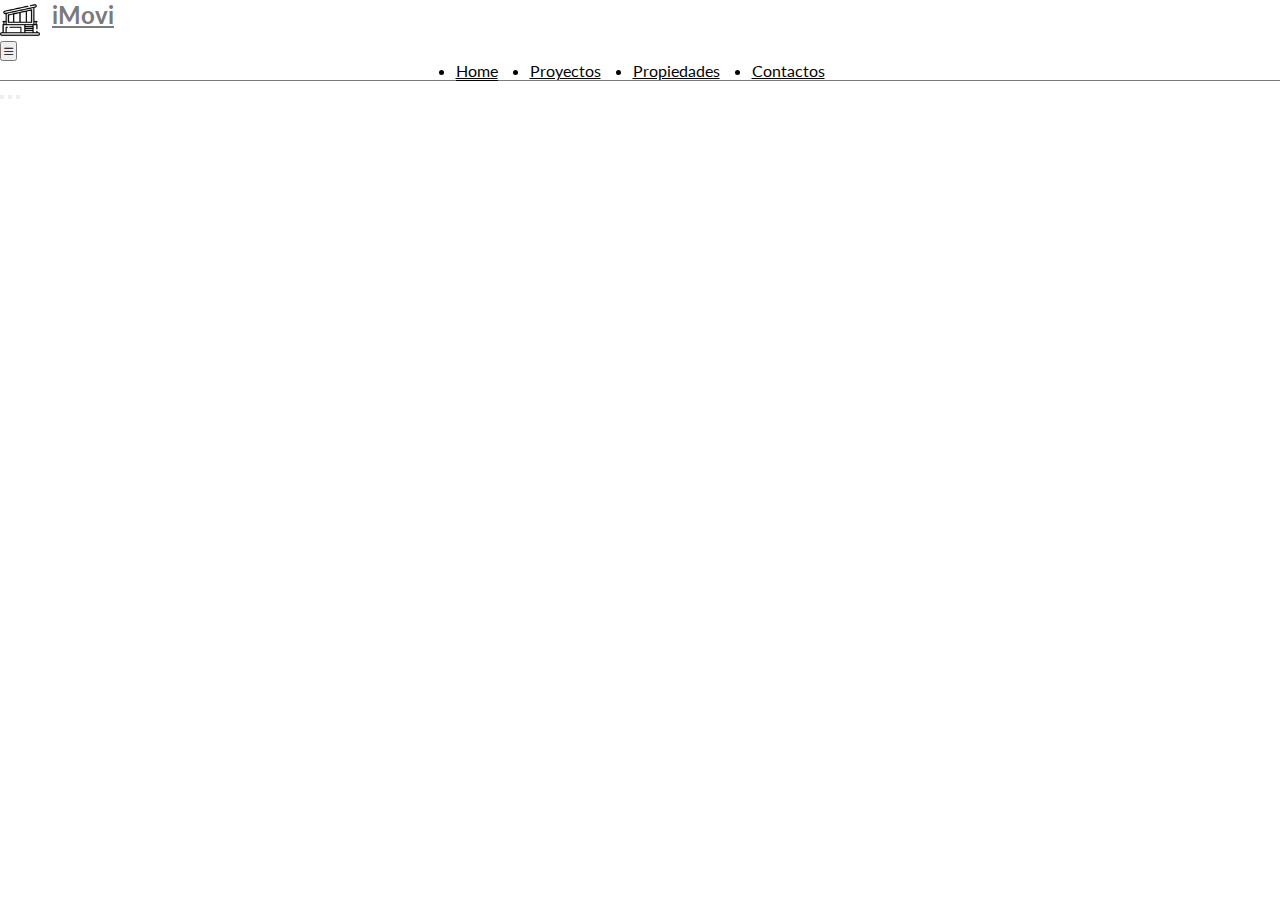
==== Landing1/index.html @ c79faab3 "Barra de Navegación" ====
<!DOCTYPE html>
<html lang="en">
  <head>
    <meta charset="UTF-8" />
    <meta http-equiv="X-UA-Compatible" content="IE=edge" />
    <meta name="viewport" content="width=device-width, initial-scale=1" />
    <link rel="shortcut icon" href="./images/favicon.ico" type="image/x-icon" />
    <!-- CSS only -->
    <link
      href="https://cdn.jsdelivr.net/npm/bootstrap@5.1.1/dist/css/bootstrap.min.css"
      rel="stylesheet"
      integrity="sha384-F3w7mX95PdgyTmZZMECAngseQB83DfGTowi0iMjiWaeVhAn4FJkqJByhZMI3AhiU"
      crossorigin="anonymous"
    />

    <link
      rel="stylesheet"
      href="https://cdn.jsdelivr.net/npm/bootstrap-icons@1.5.0/font/bootstrap-icons.css"
    />

    <link rel="stylesheet" href="./css/style.css" />
    <!--Fuente-->
    <link
      href="https://fonts.googleapis.com/css2?family=Lato:wght@900&display=swap"
      rel="stylesheet"
    />
    <title>Proyect 1</title>
  </head>
  <body>
    <!--Navbar-->
    <main>
      <nav
        class="navbar navbar-expand-lg fixed-top bg-primary-color"
        id="navbar"
      >
        <div class="container py-3">
          <a href="#" class="navbar-brand primary-color">
            <img src="./images/imovi-icon.png" alt="Logo iMovi" />
            <span>iMovi</span>
          </a>
          <button
            class="navbar-toggler"
            type="button"
            data-bs-toggle="collapse"
            data-bs-target="#navbar-items"
            arial-control="navbar-items"
            aria-expanded="false"
            aria-label="Toggle navigation"
          >
            <i class="bi bi-list"></i>
          </button>
          <div class="collapse navbar-collapse" id="navbar-items">
            <ul class="navbar-nav me-auto mb-2 mb-lg-0">
              <li class="nav-item">
                <a
                  href="#"
                  class="nav-link active primary-color"
                  aria-current="page"
                  >Home</a
                >
              </li>
              <li class="nav-item">
                <a href="#" class="nav-link primary-color" aria-current="page"
                  >Proyectos</a
                >
              </li>
              <li class="nav-item">
                <a href="#" class="nav-link primary-color" aria-current="page"
                  >Propiedades</a
                >
              </li>
              <li class="nav-item">
                <a href="#" class="nav-link primary-color" aria-current="page"
                  >Contactos</a
                >
              </li>
            </ul>
          </div>
        </div>
      </nav>
    </main>

    <!--Slider-->

    <section>
      <div class="container" id="slider-container">
        <div class="carousel slider" id="slider" data-bs-ride="carousel">
          <div class="carousel-indicators">
            <button
              type="button"
              class="active"
              dara-bs-target="#slider"
              data-bs-slide-to="0"
              aria-current="true"
              aria-label="slide 1"
            ></button>
            <button
              type="button"
              dara-bs-target="#slider"
              data-bs-slide-to="1"
              aria-label="slide 2"
            ></button>
            <button
              type="button"
              dara-bs-target="#slider"
              data-bs-slide-to="2"
              aria-label="slide 3"
            ></button>
          </div>
        </div>
      </div>
    </section>

    <!-- JavaScript Bundle with Popper -->
    <script
      src="https://cdn.jsdelivr.net/npm/bootstrap@5.1.1/dist/js/bootstrap.bundle.min.js"
      integrity="sha384-/bQdsTh/da6pkI1MST/rWKFNjaCP5gBSY4sEBT38Q/9RBh9AH40zEOg7Hlq2THRZ"
      crossorigin="anonymous"
    ></script>
  </body>
</html>
---- Landing1/css/style.css ----
* {
  margin: 0;
  padding: 0;
  font-family: "Lato", "sans-serif"; }

.primary-color {
  color: #050505; }

.bg-secondary-color {
  background-color: #ece8ea; }

.bg-primary-color {
  background-color: #fff; }

.secodary-color {
  background-color: #7a7a7a; }

.bg-dark-color {
  background-color: #050505; }

#navbar {
  border-bottom: 1px solid #7a7a7a; }
  #navbar a:hover {
    color: #7a7a7a; }
  #navbar a.active {
    border-bottom: 1px solid #050505; }

.navbar-brand {
  display: flex; }
  .navbar-brand img {
    width: 40px; }
  .navbar-brand span {
    font-weight: 700;
    font-size: 1.5em;
    margin-left: 0.5em; }

#navbar-items .navbar-nav {
  display: flex;
  justify-content: center;
  width: 100%; }
#navbar-items .nav-item {
  margin: 0 1em; }

/*Slider*/
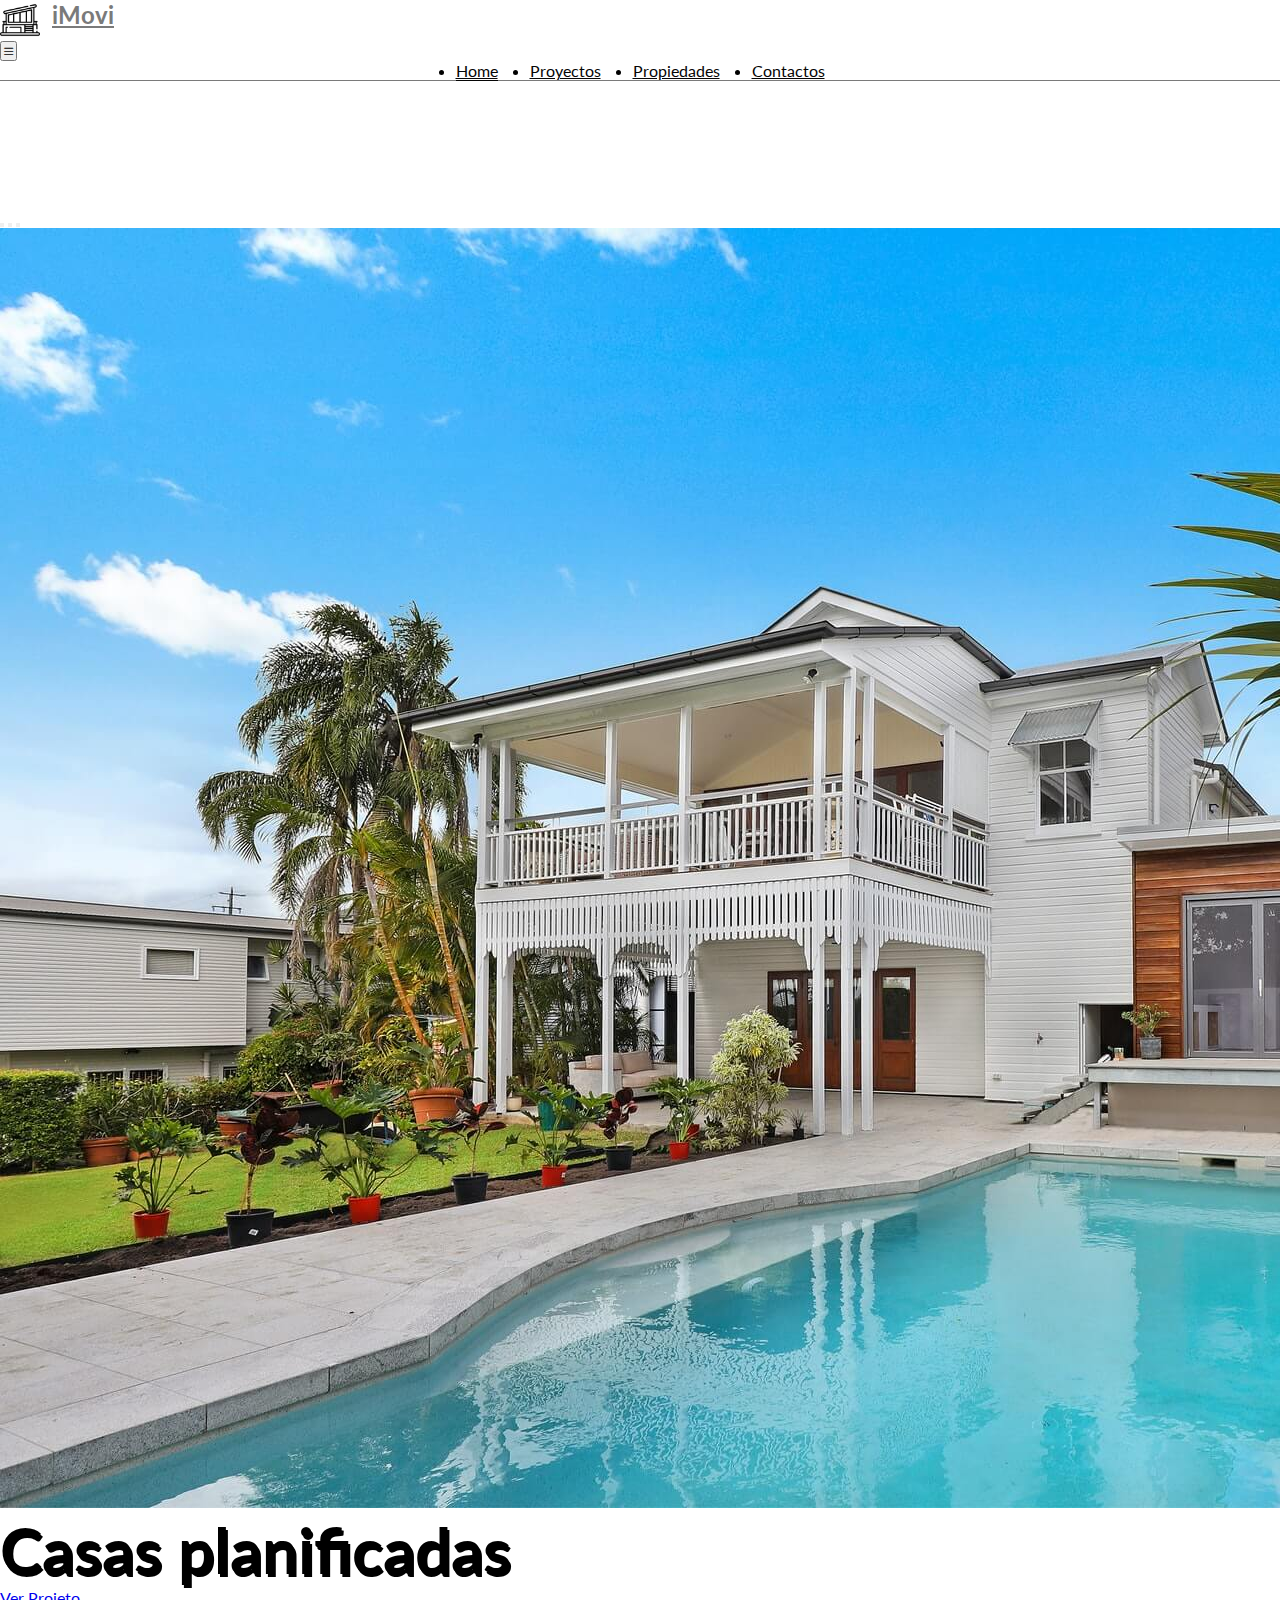
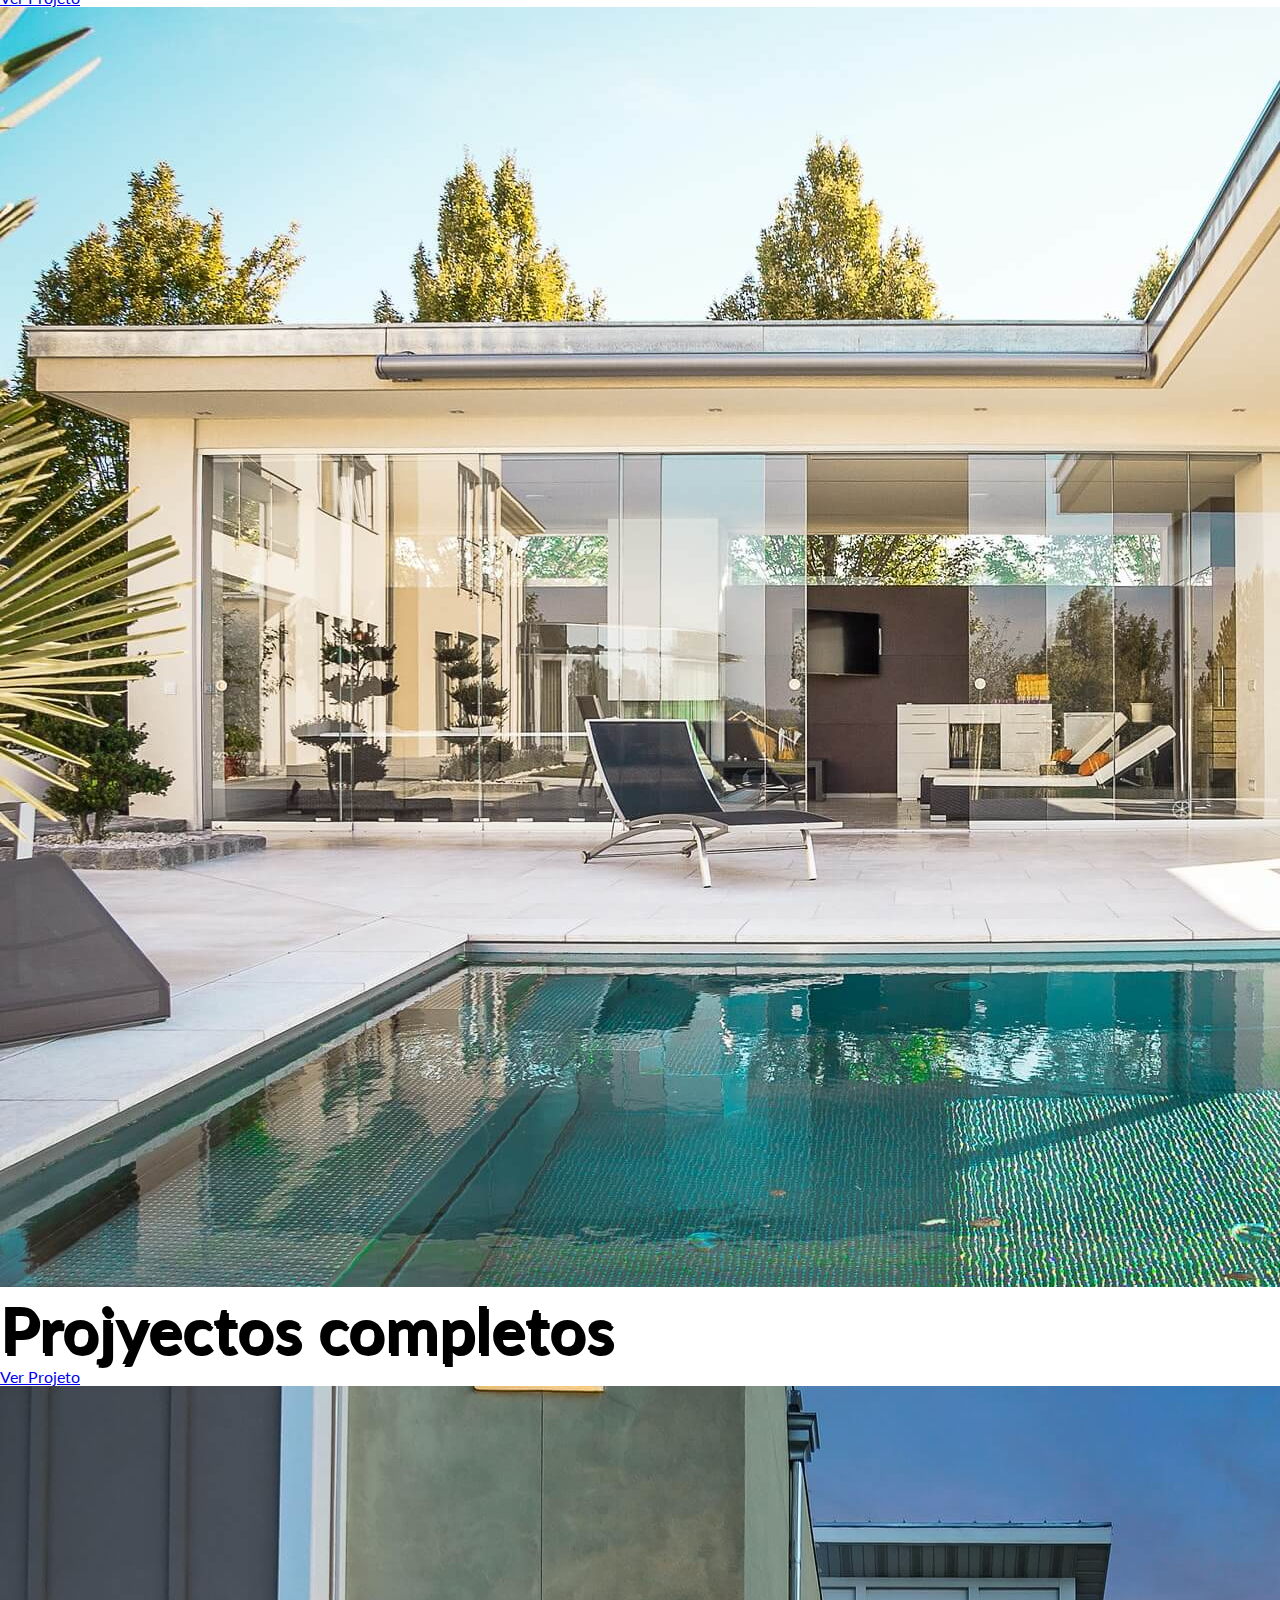
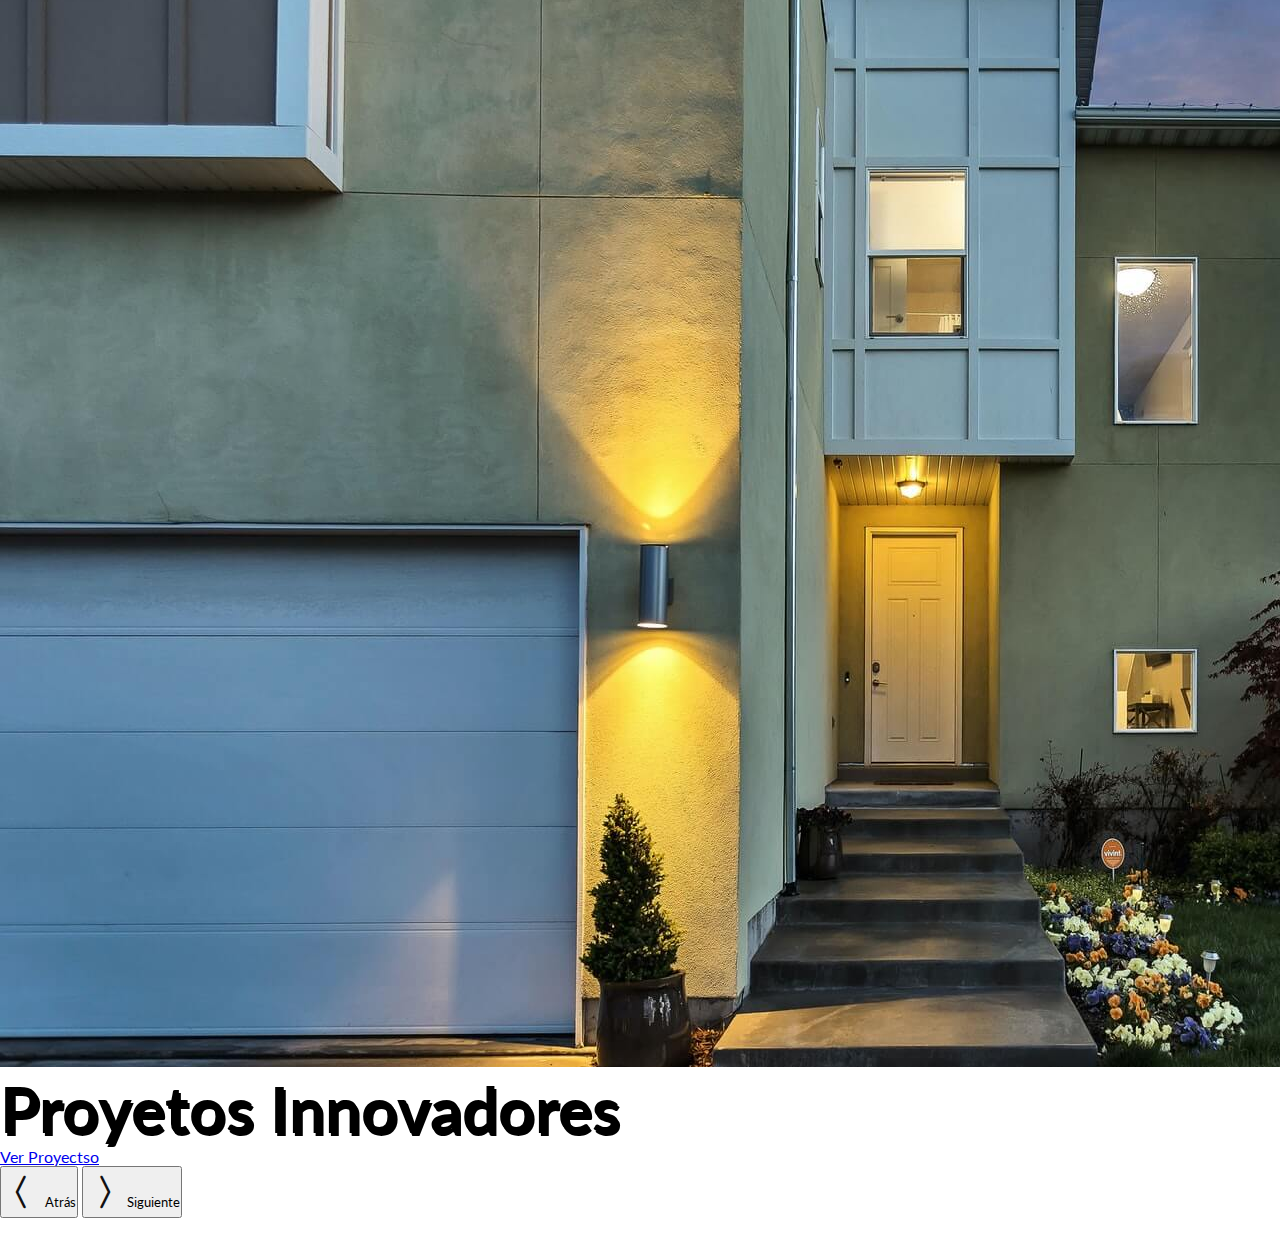
==== commit 51b21b9c: "Slider" ====
--- a/Landing1/index.html
+++ b/Landing1/index.html
@@ -34,7 +34,7 @@
         id="navbar"
       >
         <div class="container py-3">
-          <a href="#" class="navbar-brand primary-color">
+          <a href="#" class="navbar-brand">
             <img src="./images/imovi-icon.png" alt="Logo iMovi" />
             <span>iMovi</span>
           </a>
@@ -84,32 +84,74 @@
 
     <section>
       <div class="container" id="slider-container">
-        <div class="carousel slider" id="slider" data-bs-ride="carousel">
+        <div id="slider" class="carousel slide" data-bs-ride="carousel">
           <div class="carousel-indicators">
             <button
               type="button"
+              data-bs-target="#slider"
+              data-bs-slide-to="0"
               class="active"
-              dara-bs-target="#slider"
-              data-bs-slide-to="0"
               aria-current="true"
-              aria-label="slide 1"
+              aria-label="Slide 1"
             ></button>
             <button
               type="button"
-              dara-bs-target="#slider"
+              data-bs-target="#slider"
               data-bs-slide-to="1"
-              aria-label="slide 2"
+              aria-label="Slide 2"
             ></button>
             <button
               type="button"
-              dara-bs-target="#slider"
+              data-bs-target="#slider"
               data-bs-slide-to="2"
-              aria-label="slide 3"
+              aria-label="Slide 3"
             ></button>
           </div>
+          <div class="carousel-inner">
+            <div class="carousel-item active">
+              <img src="./images/banner-1.jpg" class="d-block w-100" alt="Casa 1" />
+              <div class="carousel-caption">
+                <h5>Casas planificadas</h5>
+                <a href="#" class="btn btn-dark">Ver Projeto</a>
+              </div>
+            </div>
+            <div class="carousel-item">
+              <img src="./images/banner-2.jpg" class="d-block w-100" alt="Casa 2" />
+              <div class="carousel-caption">
+                <h5>Projyectos completos</h5>
+                <a href="#" class="btn btn-dark">Ver Projeto</a>
+              </div>
+            </div>
+            <div class="carousel-item">
+              <img src="./images/banner-3.jpg" class="d-block w-100" alt="Casa 3" />
+              <div class="carousel-caption">
+                <h5>Proyetos Innovadores</h5>
+                <a href="#" class="btn btn-dark">Ver Proyectso</a>
+              </div>
+            </div>
+          </div>
+          <button
+            class="carousel-control-prev"
+            type="button"
+            data-bs-target="#slider"
+            data-bs-slide="prev"
+          >
+            <i class="bi bi-chevron-compact-left"></i>
+            <span class="visually-hidden">Atrás</span>
+          </button>
+          <button
+            class="carousel-control-next"
+            type="button"
+            data-bs-target="#slider"
+            data-bs-slide="next"
+          >
+            <i class="bi bi-chevron-compact-right"></i>
+            <span class="visually-hidden">Siguiente</span>
+          </button>
         </div>
-      </div>
-    </section>
+      </section>
+
+        
 
     <!-- JavaScript Bundle with Popper -->
     <script
@@ -119,3 +161,5 @@
     ></script>
   </body>
 </html>
+
+<!--38:21-->
--- a/Landing1/css/style.css
+++ b/Landing1/css/style.css
@@ -1,3 +1,15 @@
+@media (min-width: 768px) {
+  #slider.carousel-caption {
+    bottom: 15em; }
+  #slider h5 {
+    font-size: 4em;
+    text-shadow: #000 2px 3px; }
+  #slider.btn {
+    padding: 0.6 1.6em;
+    font-size: 1.2em; }
+
+  .carousel-indicators {
+    bottom: 7em; } }
 * {
   margin: 0;
   padding: 0;
@@ -42,3 +54,32 @@
   margin: 0 1em; }
 
 /*Slider*/
+#slider {
+  margin-top: 8em;
+  margin-bottom: 1em; }
+  #slider.carousel-caption {
+    bottom: 3em; }
+    #slider.carousel-caption h5 {
+      font-size: 2.5em;
+      text-shadow: #000 2px 2px; }
+  #slider.btn {
+    padding: 0.3 0.8em;
+    font-size: 1em;
+    margin-top: 1em; }
+
+.btn {
+  border-radius: 0; }
+
+.carousel-control-prev i {
+  color: #111;
+  font-size: 3em; }
+
+.carousel-control-next i {
+  color: #111;
+  font-size: 3em; }
+
+.carousel-indicators[data-bs-target] {
+  background-color: #222;
+  opacity: 0.8; }
+.carousel-indicators.active {
+  background-color: #000; }
